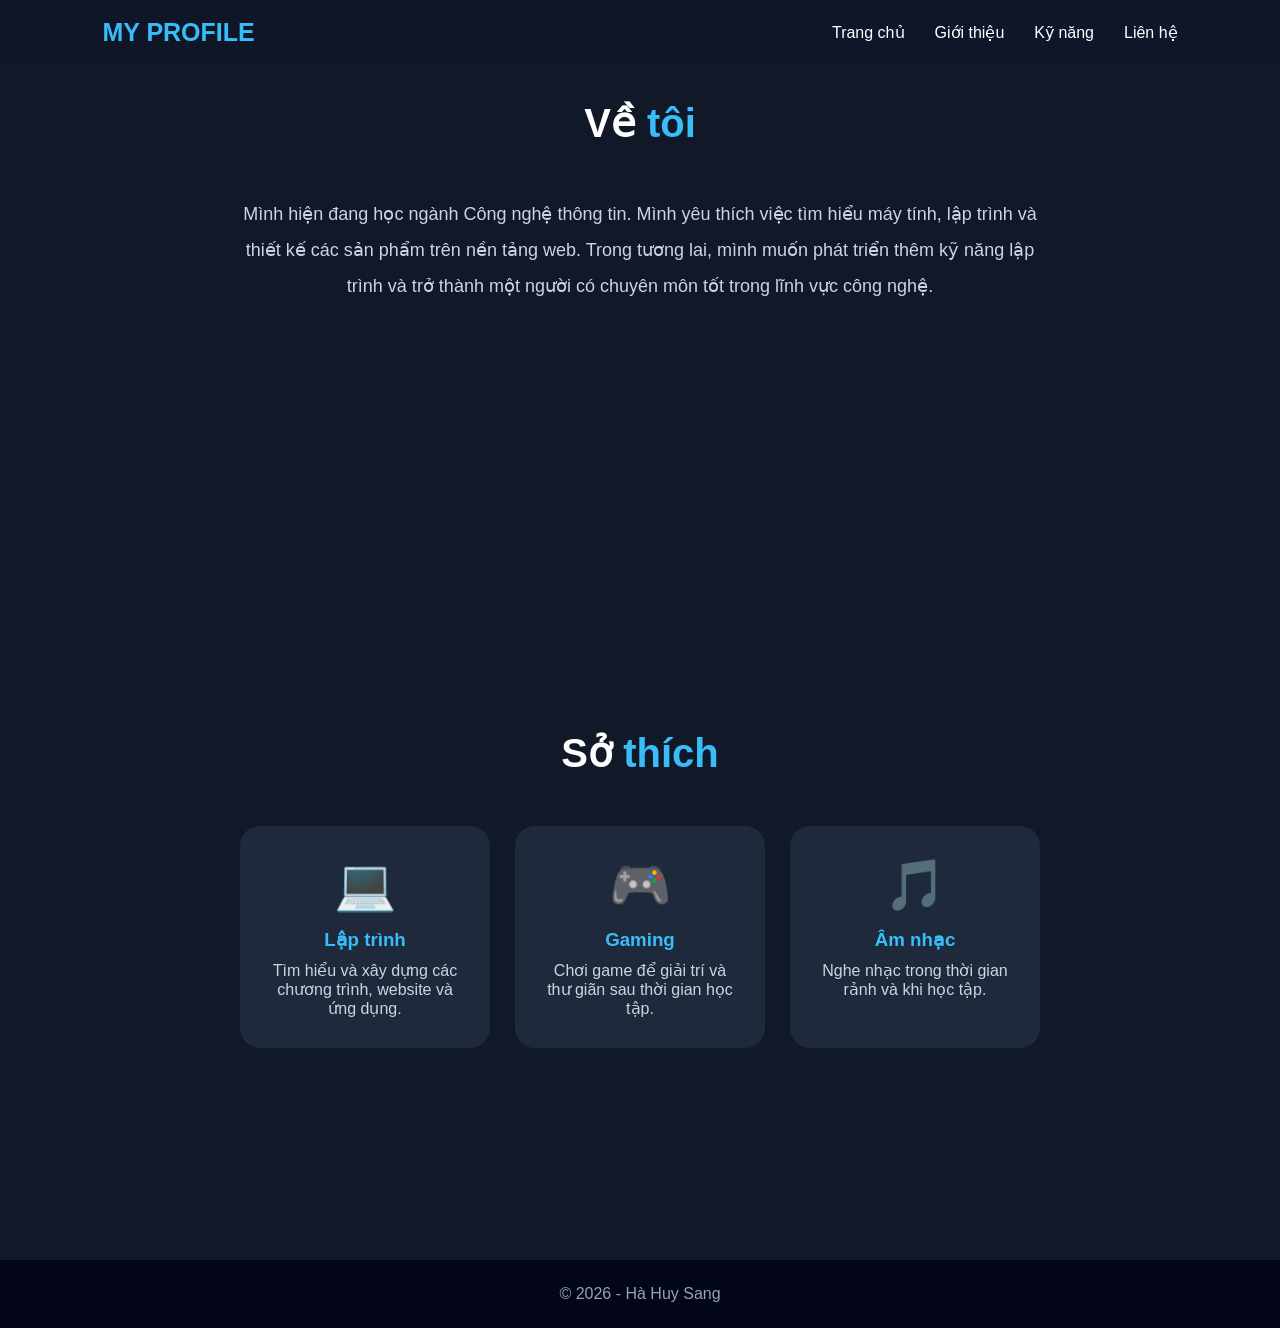
==== about.html @ 65f1c164 "init project" ====
<!DOCTYPE html>
<html lang="vi">
<head>
    <meta charset="UTF-8">
    <meta name="viewport" content="width=device-width, initial-scale=1.0">
    <title>Giới thiệu - Hà Huy Sang</title>
    <link rel="stylesheet" href="css/style.css">
</head>
<body>
    <nav>
        <div class="logo">MY PROFILE</div>
        <ul>
            <li><a href="index.html">Trang chủ</a></li>
            <li><a href="about.html">Giới thiệu</a></li>
            <li><a href="products.html">Kỹ năng</a></li>
            <li><a href="contact.html">Liên hệ</a></li>
        </ul>
    </nav>
    <section class="about" id="about">
        <h2 class="title">
            Về <span>tôi</span>
        </h2>
        <div class="about-content">
            <p>
                Mình hiện đang học ngành Công nghệ thông tin.
                Mình yêu thích việc tìm hiểu máy tính, lập trình và thiết kế
                các sản phẩm trên nền tảng web.
                Trong tương lai, mình muốn phát triển thêm kỹ năng lập trình
                và trở thành một người có chuyên môn tốt trong lĩnh vực công nghệ.
            </p>
        </div>
    </section>
    <section class="hobby" id="hobby">
        <h2 class="title">
            Sở <span>thích</span>
        </h2>
        <div class="cards">
            <div class="card">
                <div class="icon">💻</div>
                <h3>Lập trình</h3>
                <p>
                    Tìm hiểu và xây dựng các chương trình,
                    website và ứng dụng.
                </p>
            </div>
            <div class="card">
                <div class="icon">🎮</div>
                <h3>Gaming</h3>
                <p>
                    Chơi game để giải trí và thư giãn sau thời gian học tập.
                </p>
            </div>
            <div class="card">
                <div class="icon">🎵</div>
                <h3>Âm nhạc</h3>
                <p>
                    Nghe nhạc trong thời gian rảnh và khi học tập.
                </p>
            </div>
        </div>
    </section>
    <footer>
        © 2026 - Hà Huy Sang
    </footer>
</body>
</html>
---- css/style.css ----
* {
    margin: 0;
    padding: 0;
    box-sizing: border-box;
    scroll-behavior: smooth;
}
body {
    font-family: Arial, sans-serif;
    background: #0f172a;
    color: white;
}
/* THANH MENU */
nav {
    position: fixed;
    top: 0;
    width: 100%;
    padding: 18px 8%;
    display: flex;
    justify-content: space-between;
    align-items: center;
    background: rgba(15, 23, 42, 0.85);
    backdrop-filter: blur(10px);
    z-index: 1000;
}
nav .logo {
    font-size: 25px;
    font-weight: bold;
    color: #38bdf8;
}
nav ul {
    display: flex;
    list-style: none;
    gap: 30px;
}
nav ul li a {
    color: white;
    text-decoration: none;
    transition: 0.3s;
}
nav ul li a:hover {
    color: #38bdf8;
}
/* TRANG CHỦ */
.home {
    min-height: 100vh;
    display: flex;
    justify-content: center;
    align-items: center;
    gap: 80px;
    padding: 100px 10%;
}
.home-text {
    max-width: 600px;
    animation: slideLeft 1s ease;
}
.home-text h1 {
    font-size: 55px;
    margin-bottom: 15px;
}
.home-text h1 span {
    color: #38bdf8;
}
.home-text h2 {
    font-size: 28px;
    margin-bottom: 20px;
}
.home-text p {
    line-height: 1.8;
    color: #cbd5e1;
}
.btn {
    display: inline-block;
    margin-top: 25px;
    padding: 12px 28px;
    background: #38bdf8;
    color: #0f172a;
    text-decoration: none;
    border-radius: 30px;
    font-weight: bold;
    transition: 0.3s;
}
.btn:hover {
    transform: scale(1.08);
    box-shadow: 0 0 25px #38bdf8;
}
/* ẢNH */
.home-image {
    width: 10px;
    height: 10px;
    border-radius: 50%;
    overflow: hidden;
    border: 5px solid #38bdf8;
    box-shadow: 0 0 40px rgba(56, 189, 248, 0.6);
    animation: float 3s ease-in-out infinite;
}
.home-image img {
    width: 100%;
    height: 100%;
    object-fit: cover;
}
/* CÁC SECTION */
section {
    padding: 100px 10%;
    min-height: 70vh;
}
.title {
    text-align: center;
    font-size: 40px;
    margin-bottom: 50px;
}
.title span {
    color: #38bdf8;
}
/* GIỚI THIỆU */
.about {
    background: #111827;
}
.about-content {
    max-width: 800px;
    margin: auto;
    text-align: center;
}
.about-content p {
    line-height: 2;
    color: #cbd5e1;
    font-size: 18px;
}
/* KỸ NĂNG */
.skills-container {
    max-width: 800px;
    margin: auto;
}
.skill {
    margin-bottom: 25px;
}
.skill p {
    margin-bottom: 8px;
}
.skill-bar {
    height: 12px;
    background: #334155;
    border-radius: 10px;
    overflow: hidden;
}
.skill-progress {
    height: 100%;
    background: #38bdf8;
    border-radius: 10px;
    animation: progress 2s ease;
}
.html {
    width: 90%;
}
.css {
    width: 80%;
}
.javascript {
    width: 70%;
}
.cpp {
    width: 75%;
}
/* SỞ THÍCH */
.hobby {
    background: #111827;
}
.cards {
    display: flex;
    justify-content: center;
    flex-wrap: wrap;
    gap: 25px;
}
.card {
    width: 250px;
    padding: 30px;
    text-align: center;
    background: #1e293b;
    border-radius: 20px;
    transition: 0.4s;
}
.card:hover {
    transform: translateY(-15px);
    box-shadow: 0 10px 30px rgba(56, 189, 248, 0.3);
}
.card .icon {
    font-size: 50px;
    margin-bottom: 15px;
}
.card h3 {
    margin-bottom: 10px;
    color: #38bdf8;
}
.card p {
    color: #cbd5e1;
}
/* LIÊN HỆ */
.contact {
    text-align: center;
}
.contact p {
    margin: 15px;
    color: #cbd5e1;
}
.social {
    margin-top: 30px;
}
.social a {
    display: inline-block;
    margin: 10px;
    padding: 12px 20px;
    border-radius: 25px;
    background: #1e293b;
    color: white;
    text-decoration: none;
    transition: 0.3s;
}
.social a:hover {
    background: #38bdf8;
    color: #0f172a;
    transform: translateY(-5px);
}
footer {
    text-align: center;
    padding: 25px;
    background: #020617;
    color: #94a3b8;
}
/* HIỆU ỨNG */
@keyframes float {
    0%, 100% {
        transform: translateY(0);
    }
    50% {
        transform: translateY(-20px);
    }
}
@keyframes slideLeft {
    from {
        opacity: 0;
        transform: translateX(-100px);
    }
    to {
        opacity: 1;
        transform: translateX(0);
    }
}
@keyframes progress {
    from {
        width: 0;
    }
}
/* ĐIỆN THOẠI */
@media (max-width: 768px) {
    nav {
        padding: 15px;
    }
    nav ul {
        gap: 10px;
        font-size: 13px;
    }
    .home {
        flex-direction: column-reverse;
        text-align: center;
        gap: 40px;
    }
    .home-text h1 {
        font-size: 40px;
    }
    .home-img {
        width: 220px;
        height: 220px;
    }
}
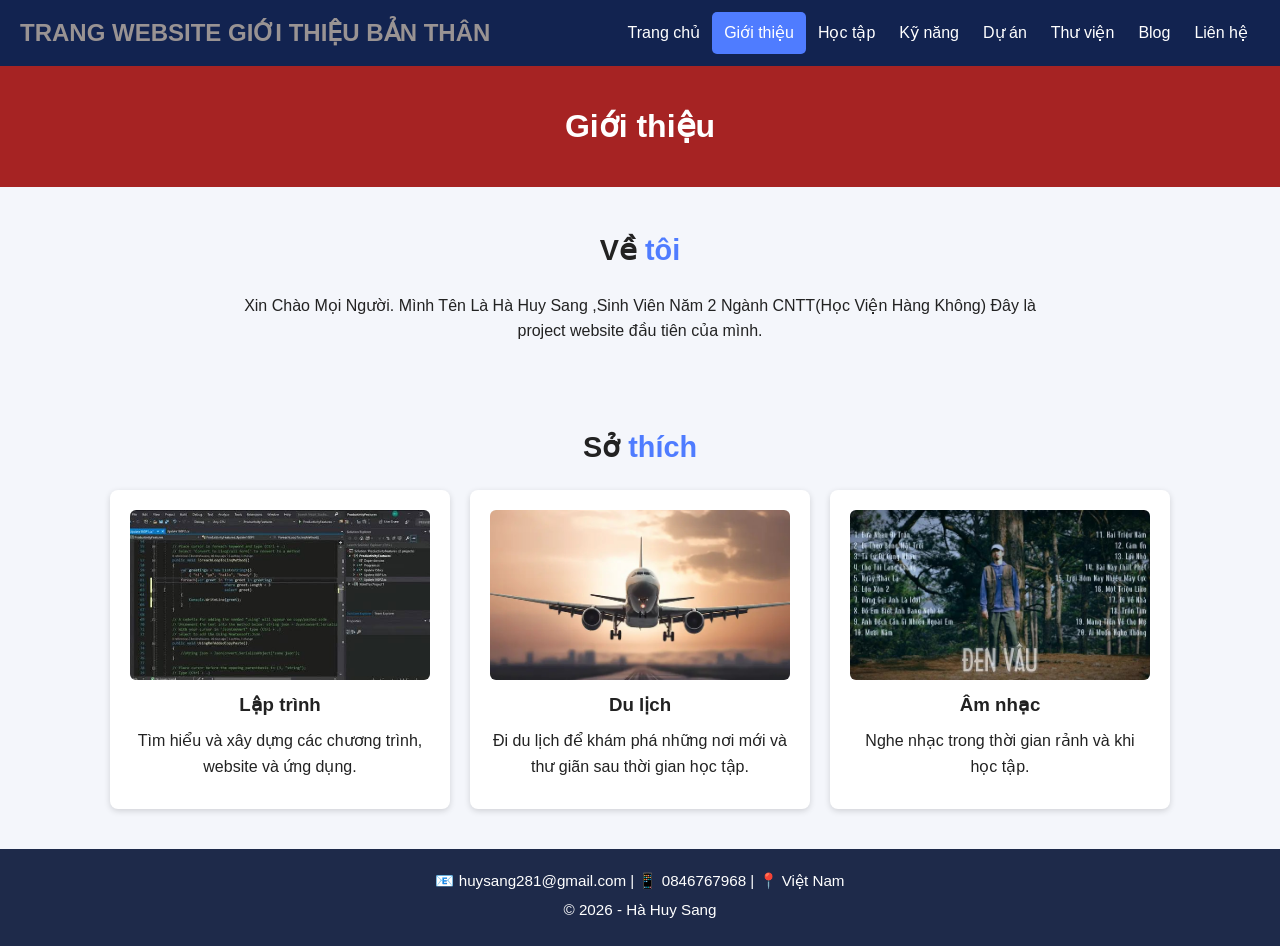
==== commit 02d641e2: "Add files via upload" ====
--- a/about.html
+++ b/about.html
@@ -7,60 +7,59 @@
     <link rel="stylesheet" href="css/style.css">
 </head>
 <body>
-    <nav>
-        <div class="logo">MY PROFILE</div>
+    <header>
+        <div class="logo">TRANG WEBSITE GIỚI THIỆU BẢN THÂN</div>
+        <nav>
         <ul>
             <li><a href="index.html">Trang chủ</a></li>
-            <li><a href="about.html">Giới thiệu</a></li>
+            <li><a href="about.html" class="active">Giới thiệu</a></li>
+            <li><a href="education.html">Học tập</a></li>
             <li><a href="products.html">Kỹ năng</a></li>
+            <li><a href="pj.html">Dự án</a></li>
+            <li><a href="gallery.html">Thư viện</a></li>
+            <li><a href="blog.html">Blog</a></li>
             <li><a href="contact.html">Liên hệ</a></li>
         </ul>
-    </nav>
+        </nav>
+    </header>
+    <div class="banner">
+        <h1>Giới thiệu</h1>
+    </div>
+    <main>
     <section class="about" id="about">
-        <h2 class="title">
-            Về <span>tôi</span>
-        </h2>
+        <h2 class="title">Về <span>tôi</span></h2>
         <div class="about-content">
             <p>
-                Mình hiện đang học ngành Công nghệ thông tin.
-                Mình yêu thích việc tìm hiểu máy tính, lập trình và thiết kế
-                các sản phẩm trên nền tảng web.
-                Trong tương lai, mình muốn phát triển thêm kỹ năng lập trình
-                và trở thành một người có chuyên môn tốt trong lĩnh vực công nghệ.
+                Xin Chào Mọi Người.
+                Mình Tên Là Hà Huy Sang ,Sinh Viên Năm 2 Ngành CNTT(Học Viện Hàng Không)
+                Đây là project website đầu tiên của mình.
             </p>
         </div>
     </section>
     <section class="hobby" id="hobby">
-        <h2 class="title">
-            Sở <span>thích</span>
-        </h2>
+        <h2 class="title">Sở <span>thích</span></h2>
         <div class="cards">
             <div class="card">
-                <div class="icon">💻</div>
+                <img src="images/code.jpg" alt="Lập trình">
                 <h3>Lập trình</h3>
-                <p>
-                    Tìm hiểu và xây dựng các chương trình,
-                    website và ứng dụng.
-                </p>
+                <p>Tìm hiểu và xây dựng các chương trình, website và ứng dụng.</p>
             </div>
             <div class="card">
-                <div class="icon">🎮</div>
-                <h3>Gaming</h3>
-                <p>
-                    Chơi game để giải trí và thư giãn sau thời gian học tập.
-                </p>
+                <img src="images/sang2.jpg" alt="Du lịch">
+                <h3>Du lịch</h3>
+                <p>Đi du lịch để khám phá những nơi mới và thư giãn sau thời gian học tập.</p>
             </div>
             <div class="card">
-                <div class="icon">🎵</div>
+                <img src="images/anh.jpg" alt="Âm nhạc">
                 <h3>Âm nhạc</h3>
-                <p>
-                    Nghe nhạc trong thời gian rảnh và khi học tập.
-                </p>
+                <p>Nghe nhạc trong thời gian rảnh và khi học tập.</p>
             </div>
         </div>
     </section>
+    </main>
     <footer>
-        © 2026 - Hà Huy Sang
+        <p>📧 huysang281@gmail.com | 📱 0846767968 | 📍 Việt Nam</p>
+        <p>© 2026 - Hà Huy Sang</p>
     </footer>
 </body>
 </html>
--- a/css/style.css
+++ b/css/style.css
@@ -1,273 +1,74 @@
-* {
-    margin: 0;
-    padding: 0;
-    box-sizing: border-box;
-    scroll-behavior: smooth;
+* { box-sizing: border-box; margin: 0; padding: 0; }
+body { font-family: Arial, sans-serif; line-height: 1.6; color: #222; background: #f4f6fb; }
+img { max-width: 100%; height: auto; display: block; }
+section { max-width: 1100px; margin: 0 auto; padding: 40px 20px; }
+
+header { background: #122350; padding: 12px 20px; display: flex; justify-content: space-between; align-items: center; flex-wrap: wrap; }
+.logo { color: rgb(153, 147, 147); font-size: 1.5rem; font-weight: bold; }
+nav ul { list-style: none; display: flex; flex-wrap: wrap; }
+nav a { color: white; text-decoration: none; padding: 8px 12px; display: block; border-radius: 5px; }
+nav a:hover, nav a.active { background: #4f7cff; }
+
+.title { font-size: 1.8rem; margin-bottom: 20px; text-align: center; }
+.title span { color: #4f7cff; }
+.banner { background: #a62323; color: white; text-align: center; padding: 35px 15px; }
+.banner h1 { font-size: 2rem; }
+
+.home { display: flex; align-items: center; justify-content: space-between; gap: 30px; }
+.home-text { flex: 1; }
+.home-text h1 { font-size: 2.3rem; }
+.home-text h1 span { color: #0b1f5b; }
+.home-text h2 { margin: 10px 0; color: #555; }
+.home-text p { margin-bottom: 20px; }
+.home-image img { width: 300px; height: 300px; object-fit: cover; border-radius: 50%; border: 5px solid #4f7cff; }
+.hero-bg { background: #e6ecff; max-width: none; }
+.hero-bg .home { max-width: 1100px; margin: 0 auto; }
+
+.btn { display: inline-block; background: #4f7cff; color: white; padding: 10px 22px; border-radius: 5px; text-decoration: none; }
+.btn:hover { background: #1e2a4a; }
+
+.cards { display: grid; grid-template-columns: repeat(3, 1fr); gap: 20px; }
+.card { background: white; padding: 20px; border-radius: 8px; box-shadow: 0 2px 6px rgba(0,0,0,0.15); text-align: center; }
+.card .icon { font-size: 2.5rem; }
+.card h3 { margin: 8px 0; }
+.card p { margin-bottom: 10px; }
+.card img { width: 100%; height: 170px; object-fit: cover; border-radius: 6px; margin-bottom: 10px; }
+.about-content { max-width: 800px; margin: 0 auto; text-align: center; }
+
+.skills-container { max-width: 700px; margin: 0 auto; }
+.skill { margin-bottom: 18px; }
+.skill-bar { background: #d5dbe8; height: 14px; border-radius: 7px; overflow: hidden; }
+.skill-progress { height: 100%; background: #4f7cff; }
+.html { width: 85%; }
+.css { width: 80%; }
+.javascript { width: 55%; }
+.cpp { width: 70%; }
+
+.gallery img { width: 100%; height: 200px; object-fit: cover; border-radius: 8px; }
+.gallery figcaption { text-align: center; margin-top: 5px; }
+
+.contact { text-align: center; }
+.contact p { margin-bottom: 8px; }
+.social { margin: 20px 0; }
+.social a { display: inline-block; margin: 5px; background: #1e2a4a; color: white; padding: 8px 18px; border-radius: 5px; text-decoration: none; }
+.social a:hover { background: #4f7cff; }
+form { max-width: 500px; margin: 20px auto 0; text-align: left; }
+form label { display: block; margin-top: 10px; font-weight: bold; }
+input, textarea { width: 100%; padding: 10px; border: 1px solid #aaa; border-radius: 5px; font-size: 1rem; }
+
+footer { background: #1e2a4a; color: white; text-align: center; padding: 20px; font-size: 0.95rem; }
+footer p { margin-bottom: 4px; }
+@media (max-width: 900px) {
+  .cards { grid-template-columns: repeat(2, 1fr); }
+  .home-text h1 { font-size: 1.9rem; }
+  .home-image img { width: 220px; height: 220px; }
 }
-body {
-    font-family: Arial, sans-serif;
-    background: #0f172a;
-    color: white;
+@media (max-width: 600px) {
+  header { flex-direction: column; }
+  nav ul { justify-content: center; margin-top: 8px; }
+  nav a { padding: 6px 9px; font-size: 0.9rem; }
+  .home { flex-direction: column-reverse; text-align: center; }
+  .home-text h1 { font-size: 1.6rem; }
+  .cards { grid-template-columns: 1fr; }
+  section { padding: 25px 15px; }
 }
-/* THANH MENU */
-nav {
-    position: fixed;
-    top: 0;
-    width: 100%;
-    padding: 18px 8%;
-    display: flex;
-    justify-content: space-between;
-    align-items: center;
-    background: rgba(15, 23, 42, 0.85);
-    backdrop-filter: blur(10px);
-    z-index: 1000;
-}
-nav .logo {
-    font-size: 25px;
-    font-weight: bold;
-    color: #38bdf8;
-}
-nav ul {
-    display: flex;
-    list-style: none;
-    gap: 30px;
-}
-nav ul li a {
-    color: white;
-    text-decoration: none;
-    transition: 0.3s;
-}
-nav ul li a:hover {
-    color: #38bdf8;
-}
-/* TRANG CHỦ */
-.home {
-    min-height: 100vh;
-    display: flex;
-    justify-content: center;
-    align-items: center;
-    gap: 80px;
-    padding: 100px 10%;
-}
-.home-text {
-    max-width: 600px;
-    animation: slideLeft 1s ease;
-}
-.home-text h1 {
-    font-size: 55px;
-    margin-bottom: 15px;
-}
-.home-text h1 span {
-    color: #38bdf8;
-}
-.home-text h2 {
-    font-size: 28px;
-    margin-bottom: 20px;
-}
-.home-text p {
-    line-height: 1.8;
-    color: #cbd5e1;
-}
-.btn {
-    display: inline-block;
-    margin-top: 25px;
-    padding: 12px 28px;
-    background: #38bdf8;
-    color: #0f172a;
-    text-decoration: none;
-    border-radius: 30px;
-    font-weight: bold;
-    transition: 0.3s;
-}
-.btn:hover {
-    transform: scale(1.08);
-    box-shadow: 0 0 25px #38bdf8;
-}
-/* ẢNH */
-.home-image {
-    width: 10px;
-    height: 10px;
-    border-radius: 50%;
-    overflow: hidden;
-    border: 5px solid #38bdf8;
-    box-shadow: 0 0 40px rgba(56, 189, 248, 0.6);
-    animation: float 3s ease-in-out infinite;
-}
-.home-image img {
-    width: 100%;
-    height: 100%;
-    object-fit: cover;
-}
-/* CÁC SECTION */
-section {
-    padding: 100px 10%;
-    min-height: 70vh;
-}
-.title {
-    text-align: center;
-    font-size: 40px;
-    margin-bottom: 50px;
-}
-.title span {
-    color: #38bdf8;
-}
-/* GIỚI THIỆU */
-.about {
-    background: #111827;
-}
-.about-content {
-    max-width: 800px;
-    margin: auto;
-    text-align: center;
-}
-.about-content p {
-    line-height: 2;
-    color: #cbd5e1;
-    font-size: 18px;
-}
-/* KỸ NĂNG */
-.skills-container {
-    max-width: 800px;
-    margin: auto;
-}
-.skill {
-    margin-bottom: 25px;
-}
-.skill p {
-    margin-bottom: 8px;
-}
-.skill-bar {
-    height: 12px;
-    background: #334155;
-    border-radius: 10px;
-    overflow: hidden;
-}
-.skill-progress {
-    height: 100%;
-    background: #38bdf8;
-    border-radius: 10px;
-    animation: progress 2s ease;
-}
-.html {
-    width: 90%;
-}
-.css {
-    width: 80%;
-}
-.javascript {
-    width: 70%;
-}
-.cpp {
-    width: 75%;
-}
-/* SỞ THÍCH */
-.hobby {
-    background: #111827;
-}
-.cards {
-    display: flex;
-    justify-content: center;
-    flex-wrap: wrap;
-    gap: 25px;
-}
-.card {
-    width: 250px;
-    padding: 30px;
-    text-align: center;
-    background: #1e293b;
-    border-radius: 20px;
-    transition: 0.4s;
-}
-.card:hover {
-    transform: translateY(-15px);
-    box-shadow: 0 10px 30px rgba(56, 189, 248, 0.3);
-}
-.card .icon {
-    font-size: 50px;
-    margin-bottom: 15px;
-}
-.card h3 {
-    margin-bottom: 10px;
-    color: #38bdf8;
-}
-.card p {
-    color: #cbd5e1;
-}
-/* LIÊN HỆ */
-.contact {
-    text-align: center;
-}
-.contact p {
-    margin: 15px;
-    color: #cbd5e1;
-}
-.social {
-    margin-top: 30px;
-}
-.social a {
-    display: inline-block;
-    margin: 10px;
-    padding: 12px 20px;
-    border-radius: 25px;
-    background: #1e293b;
-    color: white;
-    text-decoration: none;
-    transition: 0.3s;
-}
-.social a:hover {
-    background: #38bdf8;
-    color: #0f172a;
-    transform: translateY(-5px);
-}
-footer {
-    text-align: center;
-    padding: 25px;
-    background: #020617;
-    color: #94a3b8;
-}
-/* HIỆU ỨNG */
-@keyframes float {
-    0%, 100% {
-        transform: translateY(0);
-    }
-    50% {
-        transform: translateY(-20px);
-    }
-}
-@keyframes slideLeft {
-    from {
-        opacity: 0;
-        transform: translateX(-100px);
-    }
-    to {
-        opacity: 1;
-        transform: translateX(0);
-    }
-}
-@keyframes progress {
-    from {
-        width: 0;
-    }
-}
-/* ĐIỆN THOẠI */
-@media (max-width: 768px) {
-    nav {
-        padding: 15px;
-    }
-    nav ul {
-        gap: 10px;
-        font-size: 13px;
-    }
-    .home {
-        flex-direction: column-reverse;
-        text-align: center;
-        gap: 40px;
-    }
-    .home-text h1 {
-        font-size: 40px;
-    }
-    .home-img {
-        width: 220px;
-        height: 220px;
-    }
-}
